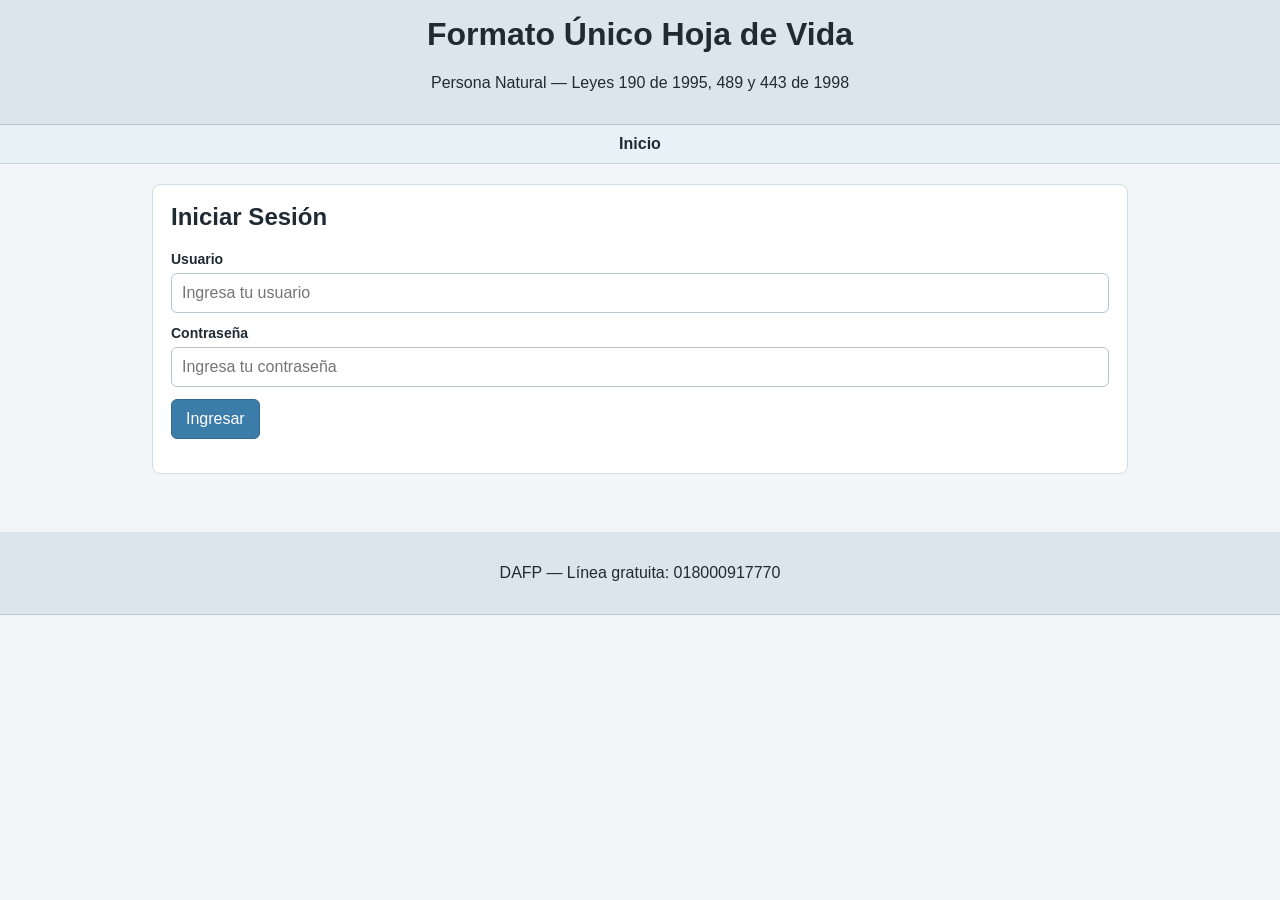
==== Pages/admin.html @ d5795ad2 "Add changes and fix mistakes about the commits in the brnach main" ====
<!DOCTYPE html>
<html lang="es">
<head>
    <meta charset="UTF-8">
    <title>Administrador - Hoja de Vida</title>
    <link rel="stylesheet" href="../css/styles.css">
</head>
<body>

    <header>
        <h1>Formato Único Hoja de Vida</h1>
        <p>Panel de Administrador</p>
    </header>

    <nav>
        <span>Panel Administrador</span>
        <button onclick="cerrarSesion()">Cerrar Sesión</button>
    </nav>

    <main>

        <!-- Filtros -->
        <section id="filtros">
            <h2>Hojas de Vida</h2>

            <div class="campo">
                <label for="filtroEstado">Filtrar por estado</label>
                <select id="filtroEstado" onchange="filtrarHojas()">
                    <option value="TODAS">Todas</option>
                    <option value="Diligenciada">Diligenciada</option>
                    <option value="Aceptada">Aceptada</option>
                    <option value="Rechazada">Rechazada</option>
                </select>
            </div>
        </section>

        <!-- Lista de hojas de vida -->
        <section id="listaHojas">
            <div id="contenidoLista"></div>
        </section>

        <!-- Detalle de una hoja de vida -->
        <section id="detalleHoja" style="display:none">
            <h2>Detalle Hoja de Vida</h2>
            <div id="contenidoDetalle"></div>

            <h3>Cambiar Estado</h3>
            <div class="campo">
                <label for="nuevoEstado">Estado</label>
                <select id="nuevoEstado">
                    <option value="Diligenciada">Diligenciada</option>
                    <option value="Aceptada">Aceptada</option>
                    <option value="Rechazada">Rechazada</option>
                </select>
            </div>

            <div class="campo">
                <label for="observaciones">Observaciones</label>
                <textarea id="observaciones" rows="4" 
                    placeholder="Ingrese observaciones..."></textarea>
            </div>

            <button onclick="guardarCambios()">Guardar Cambios</button>
            <button onclick="volverLista()">← Volver</button>

            <p id="mensajeAdmin" style="color:green"></p>
        </section>

    </main>

    <footer>
        <p>DAFP — Línea gratuita: 018000917770</p>
    </footer>

    <script src="../js/data.js"></script>
    <script src="../js/admin.js"></script>

</body>
</html>
---- css/styles.css ----
* {
	box-sizing: border-box;
}

body {
	margin: 0;
	font-family: Arial, sans-serif;
	background: #f3f6f8;
	color: #1f2a33;
}

header,
footer {
	background: #dbe5eb;
	text-align: center;
	padding: 16px;
	border-bottom: 1px solid #b8c6cf;
}

nav {
	background: #e8f1f6;
	border-bottom: 1px solid #c9d8e2;
	text-align: center;
	padding: 10px 14px;
	font-weight: bold;
}

main {
	max-width: 1000px;
	margin: 20px auto;
	padding: 0 12px 20px;
}

section {
	background: #fff;
	border: 1px solid #d0dde6;
	border-radius: 8px;
	padding: 18px;
	margin-bottom: 18px;
}

h1,
h2,
h3 {
	margin-top: 0;
}

.campo {
	display: flex;
	flex-direction: column;
	margin-bottom: 12px;
}

label {
	margin-bottom: 6px;
	font-size: 14px;
	font-weight: 600;
}

input,
select,
textarea,
button {
	font: inherit;
}

input,
select,
textarea {
	width: 100%;
	border: 1px solid #b8c6cf;
	border-radius: 6px;
	padding: 10px;
	background: #fff;
}

input:focus,
select:focus,
textarea:focus {
	outline: none;
	border-color: #4f8ab3;
	box-shadow: 0 0 0 2px rgba(79, 138, 179, 0.2);
}

button {
	border: 1px solid #32688f;
	background: #3c7ca8;
	color: #fff;
	border-radius: 6px;
	padding: 10px 14px;
	cursor: pointer;
}

button:hover {
	background: #32688f;
}

.acciones-formulario {
	display: flex;
	flex-wrap: wrap;
	gap: 10px;
	margin-top: 10px;
}

.experiencia-card {
	border: 1px solid #cbd8e1;
	border-radius: 8px;
	padding: 14px;
	margin-bottom: 14px;
	background: #f9fcff;
}

.experiencia-header {
	display: flex;
	justify-content: space-between;
	align-items: center;
	gap: 10px;
	margin-bottom: 12px;
}

.experiencia-grid {
	display: grid;
	grid-template-columns: repeat(12, 1fr);
	gap: 10px;
}

.col-12 { grid-column: span 12; }
.col-8 { grid-column: span 8; }
.col-6 { grid-column: span 6; }
.col-4 { grid-column: span 4; }

.inline-check {
	display: flex;
	align-items: center;
	gap: 8px;
	margin-top: 8px;
}

.inline-check input {
	width: auto;
}

.btn-secundario {
	background: #fff;
	color: #245374;
	border-color: #7ea4bd;
}

.btn-secundario:hover {
	background: #edf5fa;
}

.mensaje-error {
	color: #b00020;
	font-weight: 600;
	margin: 6px 0 0;
}

.item-resumen {
	border: 1px solid #d0dde6;
	background: #f8fbfe;
	border-radius: 8px;
	padding: 10px;
	margin-bottom: 10px;
}

.academica-card {
	border: 1px solid #cbd8e1;
	border-radius: 8px;
	padding: 14px;
	margin-bottom: 14px;
	background: #f9fcff;
}

.academica-header {
	display: flex;
	justify-content: space-between;
	align-items: center;
	gap: 10px;
	margin-bottom: 10px;
}

.academica-item h4 {
	margin: 0;
}

@media (max-width: 760px) {
	.col-8,
	.col-6,
	.col-4 {
		grid-column: span 12;
	}

	.experiencia-header {
		flex-direction: column;
		align-items: flex-start;
	}

	.academica-header {
		flex-direction: column;
		align-items: flex-start;
	}
}
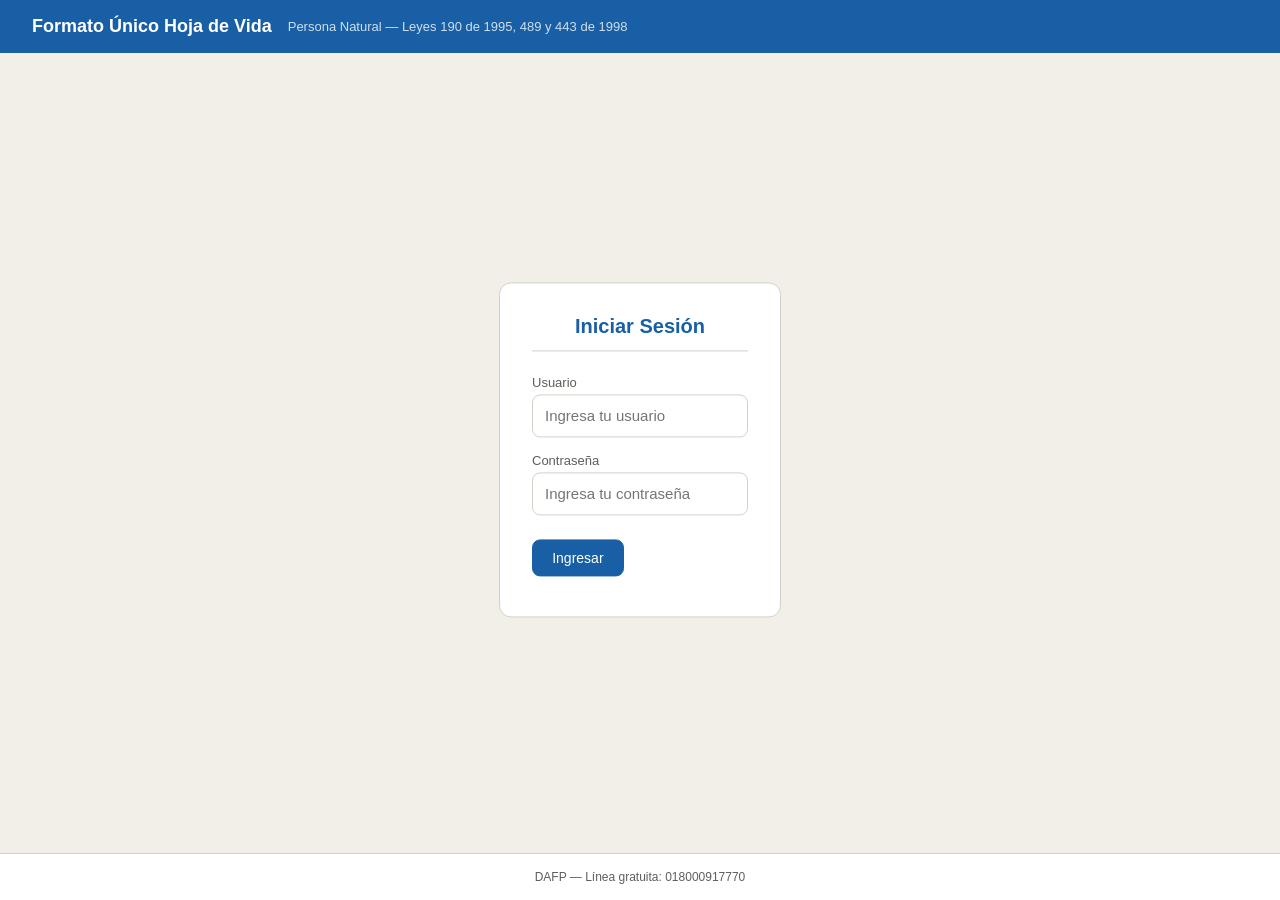
==== commit bfe97e90: "I changed the css files" ====
--- a/Pages/admin.html
+++ b/Pages/admin.html
@@ -1,10 +1,13 @@
 <!DOCTYPE html>
 <html lang="es">
+
 <head>
     <meta charset="UTF-8">
     <title>Administrador - Hoja de Vida</title>
-    <link rel="stylesheet" href="../css/styles.css">
+    <link rel="stylesheet" href="../css/global.css">
+    <link rel="stylesheet" href="../css/admin.css">
 </head>
+
 <body>
 
     <header>
@@ -12,61 +15,62 @@
         <p>Panel de Administrador</p>
     </header>
 
-    <nav>
+    <nav class="nav-admin">
         <span>Panel Administrador</span>
-        <button onclick="cerrarSesion()">Cerrar Sesión</button>
+        <button onclick="cerrarSesion()">🚪 Cerrar Sesión</button>
     </nav>
 
-    <main>
+    <div class="layout">
+        <main>
 
-        <!-- Filtros -->
-        <section id="filtros">
-            <h2>Hojas de Vida</h2>
+            <!-- Filtros -->
+            <section id="filtros">
+                <h2>Hojas de Vida</h2>
 
-            <div class="campo">
-                <label for="filtroEstado">Filtrar por estado</label>
-                <select id="filtroEstado" onchange="filtrarHojas()">
-                    <option value="TODAS">Todas</option>
-                    <option value="Diligenciada">Diligenciada</option>
-                    <option value="Aceptada">Aceptada</option>
-                    <option value="Rechazada">Rechazada</option>
-                </select>
-            </div>
-        </section>
+                <div class="campo">
+                    <label for="filtroEstado">Filtrar por estado</label>
+                    <select id="filtroEstado" onchange="filtrarHojas()">
+                        <option value="TODAS">Todas</option>
+                        <option value="Diligenciada">Diligenciada</option>
+                        <option value="Aceptada">Aceptada</option>
+                        <option value="Rechazada">Rechazada</option>
+                    </select>
+                </div>
+            </section>
 
-        <!-- Lista de hojas de vida -->
-        <section id="listaHojas">
-            <div id="contenidoLista"></div>
-        </section>
+            <!-- Lista de hojas de vida -->
+            <section id="listaHojas">
+                <div id="contenidoLista"></div>
+            </section>
 
-        <!-- Detalle de una hoja de vida -->
-        <section id="detalleHoja" style="display:none">
-            <h2>Detalle Hoja de Vida</h2>
-            <div id="contenidoDetalle"></div>
+            <!-- Detalle de una hoja de vida -->
+            <section id="detalleHoja" style="display:none">
+                <h2>Detalle Hoja de Vida</h2>
+                <div id="contenidoDetalle"></div>
 
-            <h3>Cambiar Estado</h3>
-            <div class="campo">
-                <label for="nuevoEstado">Estado</label>
-                <select id="nuevoEstado">
-                    <option value="Diligenciada">Diligenciada</option>
-                    <option value="Aceptada">Aceptada</option>
-                    <option value="Rechazada">Rechazada</option>
-                </select>
-            </div>
+                <h3>Cambiar Estado</h3>
+                <div class="campo">
+                    <label for="nuevoEstado">Estado</label>
+                    <select id="nuevoEstado">
+                        <option value="Diligenciada">Diligenciada</option>
+                        <option value="Aceptada">Aceptada</option>
+                        <option value="Rechazada">Rechazada</option>
+                    </select>
+                </div>
 
-            <div class="campo">
-                <label for="observaciones">Observaciones</label>
-                <textarea id="observaciones" rows="4" 
-                    placeholder="Ingrese observaciones..."></textarea>
-            </div>
+                <div class="campo">
+                    <label for="observaciones">6. Observaciones del Jefe de Recursos Humanos</label>
+                    <textarea id="observaciones" rows="4" placeholder="Ingrese observaciones..."></textarea>
+                </div>
 
-            <button onclick="guardarCambios()">Guardar Cambios</button>
-            <button onclick="volverLista()">← Volver</button>
+                <button onclick="guardarCambios()">Guardar Cambios</button>
+                <button onclick="volverLista()">← Volver</button>
 
-            <p id="mensajeAdmin" style="color:green"></p>
-        </section>
+                <p id="mensajeAdmin"></p>
+            </section>
 
-    </main>
+        </main>
+    </div>
 
     <footer>
         <p>DAFP — Línea gratuita: 018000917770</p>
@@ -76,4 +80,5 @@
     <script src="../js/admin.js"></script>
 
 </body>
+
 </html>
--- a/css/global.css
+++ b/css/global.css
@@ -0,0 +1,230 @@
+/* Variables */
+:root {
+    --azul: #185FA5;
+    --azul-claro: #E6F1FB;
+    --azul-hover: #0C447C;
+    --verde: #1D9E75;
+    --gris-claro: #F1EFE8;
+    --gris-borde: #D3D1C7;
+    --texto: #2C2C2A;
+    --texto-secundario: #5F5E5A;
+    --blanco: #ffffff;
+    --rojo: #E24B4A;
+    --sidebar-ancho: 240px;
+}
+
+* {
+    margin: 0;
+    padding: 0;
+    box-sizing: border-box;
+}
+
+body {
+    font-family: 'Segoe UI', sans-serif;
+    font-size: 15px;
+    color: var(--texto);
+    background: var(--gris-claro);
+    display: flex;
+    flex-direction: column;
+    min-height: 100vh;
+    position: relative;
+}
+
+header {
+    background: var(--azul);
+    color: var(--blanco);
+    padding: 1rem 2rem;
+    display: flex;
+    align-items: center;
+    gap: 1rem;
+}
+
+header h1 {
+    font-size: 18px;
+    font-weight: 600;
+}
+
+header p {
+    font-size: 13px;
+    opacity: 0.8;
+}
+
+.layout {
+    display: flex;
+    flex: 1;
+}
+
+main {
+    flex: 1;
+    padding: 2rem;
+    max-width: 800px;
+}
+
+section {
+    background: var(--blanco);
+    border: 0.5px solid var(--gris-borde);
+    border-radius: 12px;
+    padding: 1.5rem;
+    margin-bottom: 1.5rem;
+}
+
+section h2 {
+    font-size: 20px;
+    font-weight: 600;
+    color: var(--azul);
+    margin-bottom: 1.5rem;
+    padding-bottom: 0.75rem;
+    border-bottom: 0.5px solid var(--gris-borde);
+}
+
+section h3 {
+    font-size: 15px;
+    font-weight: 600;
+    color: var(--texto);
+    margin: 1.5rem 0 1rem;
+}
+
+section h4 {
+    font-size: 13px;
+    font-weight: 600;
+    color: var(--texto-secundario);
+    margin-bottom: 0.75rem;
+}
+
+.campo {
+    margin-bottom: 1rem;
+}
+
+.campo label {
+    display: block;
+    font-size: 13px;
+    color: var(--texto-secundario);
+    margin-bottom: 4px;
+}
+
+.campo input[type="text"],
+.campo input[type="email"],
+.campo input[type="password"],
+.campo input[type="number"],
+.campo input[type="date"],
+.campo select,
+.campo textarea {
+    width: 100%;
+    padding: 0.6rem 0.75rem;
+    border: 0.5px solid var(--gris-borde);
+    border-radius: 8px;
+    font-size: 14px;
+    color: var(--texto);
+    background: var(--blanco);
+    transition: border 0.2s;
+}
+
+.campo input:focus,
+.campo select:focus,
+.campo textarea:focus {
+    outline: none;
+    border-color: var(--azul);
+}
+
+.campo input[type="radio"],
+.campo input[type="checkbox"] {
+    margin-right: 6px;
+    accent-color: var(--azul);
+}
+
+button {
+    padding: 0.6rem 1.2rem;
+    border-radius: 8px;
+    font-size: 14px;
+    cursor: pointer;
+    transition: background 0.2s, transform 0.1s;
+    border: 0.5px solid var(--gris-borde);
+    background: var(--blanco);
+    color: var(--texto);
+    margin-top: 0.5rem;
+    margin-right: 0.5rem;
+}
+
+button:hover {
+    background: var(--gris-claro);
+}
+
+button:active {
+    transform: scale(0.98);
+}
+
+button.primario,
+button[onclick="login()"],
+button[onclick="enviarHojaDeVida()"],
+button[onclick="continuarTiempo()"],
+button[onclick="continuarFormacion()"],
+button[onclick="continuarExperiencia()"],
+button[onclick="continuar()"] {
+    background: var(--azul);
+    color: var(--blanco);
+    border-color: var(--azul);
+}
+
+button.primario:hover,
+button[onclick="login()"]:hover {
+    background: var(--azul-hover);
+}
+
+button[onclick*="eliminarBloque"] {
+    background: transparent;
+    color: var(--rojo);
+    border-color: transparent;
+    font-size: 13px;
+    padding: 0.3rem 0.6rem;
+}
+
+button[onclick*="eliminarBloque"]:hover {
+    background: #FCEBEB;
+}
+
+table {
+    width: 100%;
+    border-collapse: collapse;
+    font-size: 14px;
+    margin-top: 1rem;
+}
+
+th {
+    background: var(--azul-claro);
+    color: var(--azul);
+    padding: 0.6rem 0.75rem;
+    text-align: left;
+    font-weight: 600;
+    font-size: 13px;
+}
+
+td {
+    padding: 0.6rem 0.75rem;
+    border-bottom: 0.5px solid var(--gris-borde);
+    color: var(--texto);
+}
+
+tr:hover td {
+    background: var(--gris-claro);
+}
+
+p[id*="error"] {
+    color: var(--rojo);
+    font-size: 13px;
+    margin-top: 0.5rem;
+}
+
+p[id*="mensaje"] {
+    color: var(--verde);
+    font-size: 13px;
+    margin-top: 0.5rem;
+}
+
+footer {
+    background: var(--blanco);
+    border-top: 0.5px solid var(--gris-borde);
+    padding: 1rem 2rem;
+    font-size: 12px;
+    color: var(--texto-secundario);
+    text-align: center;
+}
--- a/css/admin.css
+++ b/css/admin.css
@@ -0,0 +1,10 @@
+.nav-admin {
+    background: var(--blanco);
+    border-bottom: 0.5px solid var(--gris-borde);
+    padding: 0.75rem 2rem;
+    display: flex;
+    align-items: center;
+    justify-content: space-between;
+    font-size: 14px;
+    color: var(--texto-secundario);
+}
